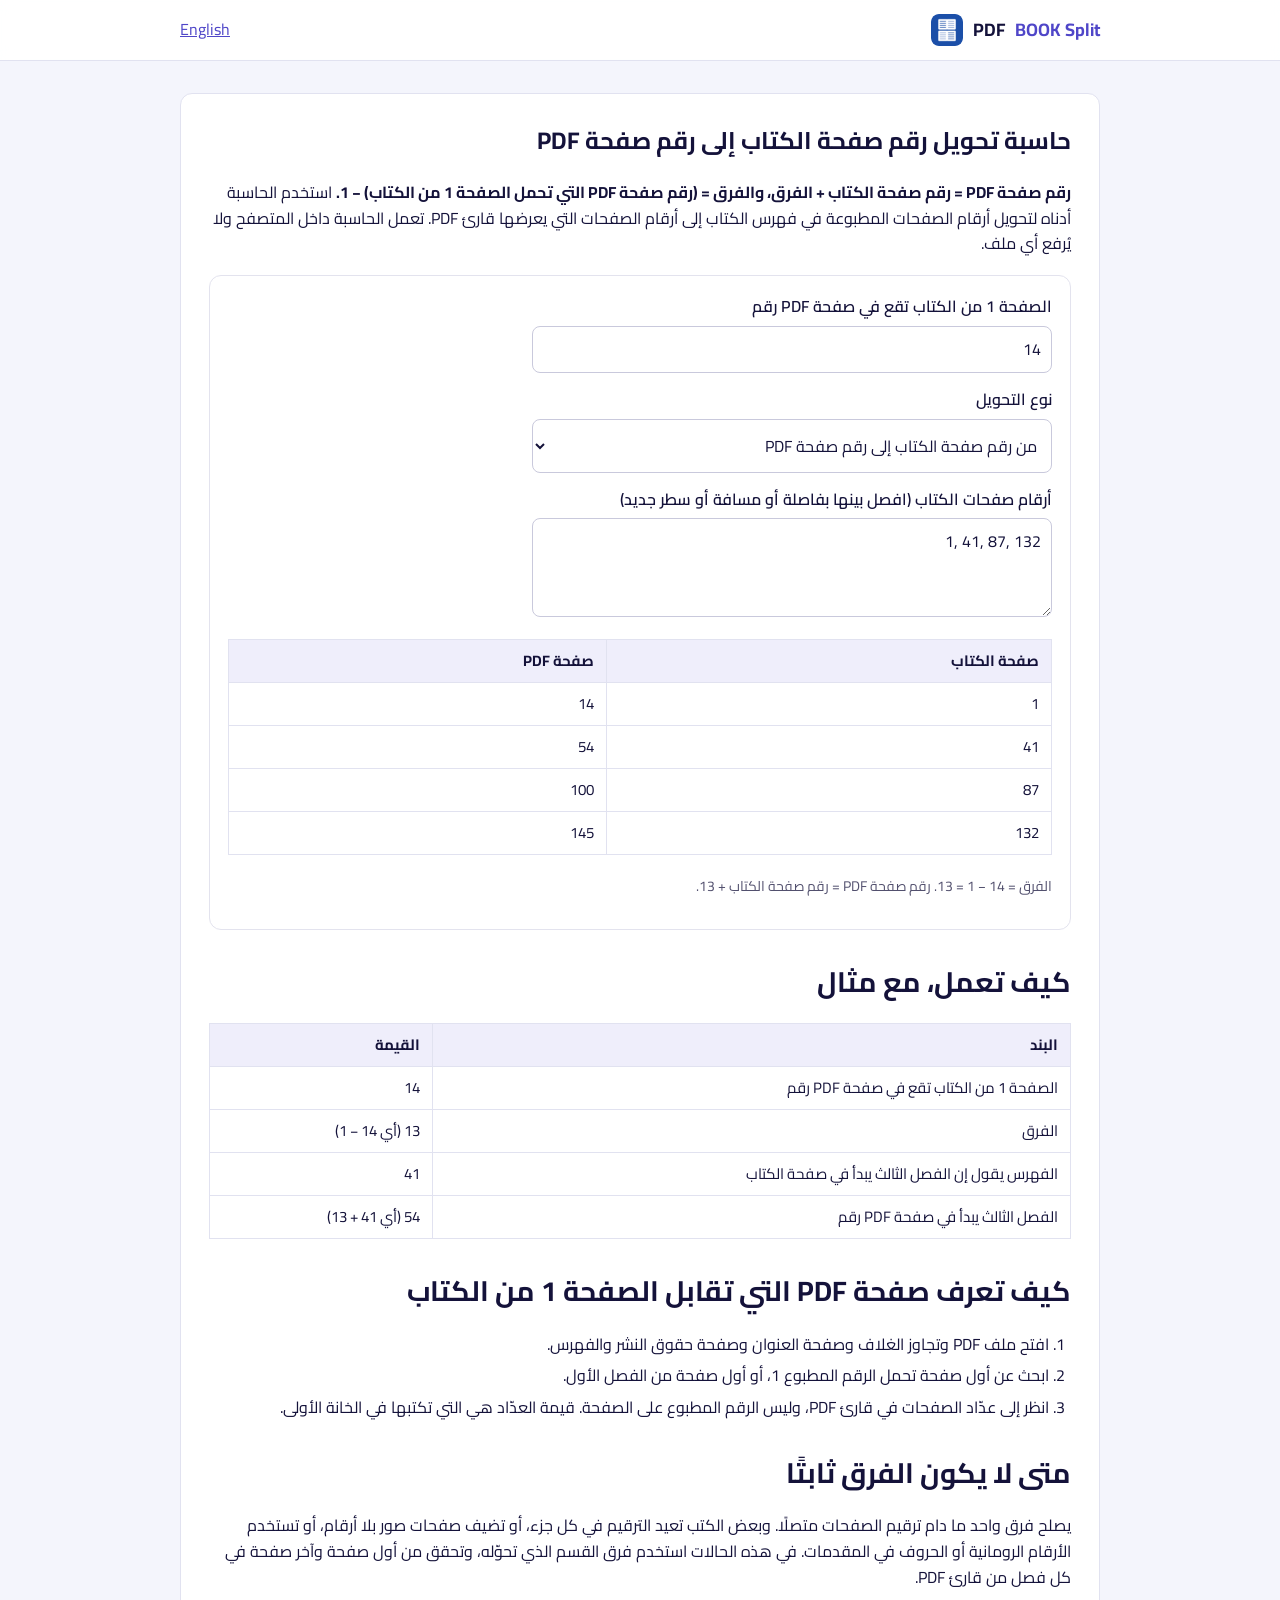
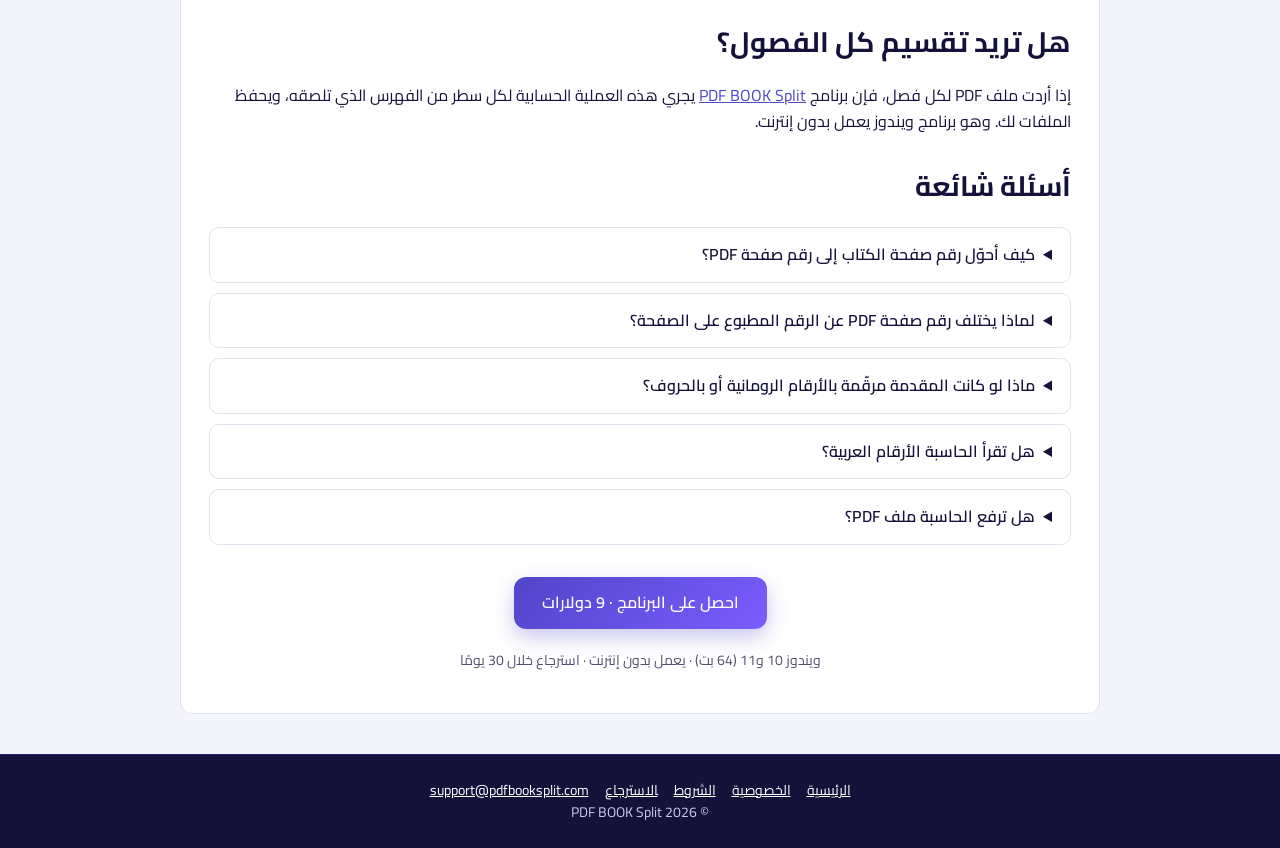
==== ar-page-number-offset-calculator.html @ 034902ac "Use extensionless URLs for Cloudflare Pages migration Co-Authored-By: Claude Opus 5.5 <noreply@anthr" ====
<!doctype html>
<html lang="ar" dir="rtl">
<head>
<meta charset="utf-8">
<meta name="viewport" content="width=device-width,initial-scale=1">
<title>حاسبة تحويل رقم صفحة الكتاب إلى رقم صفحة PDF – PDF BOOK Split</title>
<meta name="description" content="حاسبة مجانية تحوّل رقم صفحة الكتاب المطبوع إلى رقم صفحة PDF والعكس. اكتب رقم صفحة PDF التي تحمل الصفحة 1 من الكتاب. تعمل في المتصفح ولا يُرفع أي ملف.">
<link rel="canonical" href="https://pdfbooksplit.com/ar-page-number-offset-calculator">
<link rel="alternate" hreflang="ar" href="https://pdfbooksplit.com/ar-page-number-offset-calculator">
<link rel="alternate" hreflang="en" href="https://pdfbooksplit.com/page-number-offset-calculator">
<link rel="alternate" hreflang="x-default" href="https://pdfbooksplit.com/page-number-offset-calculator">
<link rel="preconnect" href="https://fonts.googleapis.com">
<link href="https://fonts.googleapis.com/css2?family=Cairo:wght@400;600;700&display=swap" rel="stylesheet">
<link rel="stylesheet" href="style.css?v=3">
<meta property="og:type" content="article">
<meta property="og:site_name" content="PDF BOOK Split">
<meta property="og:title" content="حاسبة تحويل رقم صفحة الكتاب إلى رقم صفحة PDF – PDF BOOK Split">
<meta property="og:description" content="حاسبة مجانية تحوّل رقم صفحة الكتاب المطبوع إلى رقم صفحة PDF والعكس. اكتب رقم صفحة PDF التي تحمل الصفحة 1 من الكتاب. تعمل في المتصفح ولا يُرفع أي ملف.">
<meta property="og:url" content="https://pdfbooksplit.com/ar-page-number-offset-calculator">
<meta property="og:image" content="https://pdfbooksplit.com/images/og-cover.jpg">
<meta name="twitter:card" content="summary_large_image">
<script type="application/ld+json">
{"@context": "https://schema.org", "@type": "Article", "headline": "حاسبة تحويل رقم صفحة الكتاب إلى رقم صفحة PDF", "description": "حاسبة مجانية تحوّل رقم صفحة الكتاب المطبوع إلى رقم صفحة PDF والعكس. اكتب رقم صفحة PDF التي تحمل الصفحة 1 من الكتاب. تعمل في المتصفح ولا يُرفع أي ملف.", "inLanguage": "ar", "dateModified": "2026-10-19", "datePublished": "2026-10-19", "mainEntityOfPage": "https://pdfbooksplit.com/ar-page-number-offset-calculator", "image": "https://pdfbooksplit.com/images/og-cover.jpg", "author": {"@type": "Organization", "name": "PDF BOOK Split", "url": "https://pdfbooksplit.com/"}, "publisher": {"@type": "Organization", "name": "PDF BOOK Split", "url": "https://pdfbooksplit.com/"}}
</script>
<script type="application/ld+json">
{"@context": "https://schema.org", "@type": "FAQPage", "mainEntity": [{"@type": "Question", "name": "كيف أحوّل رقم صفحة الكتاب إلى رقم صفحة PDF؟", "acceptedAnswer": {"@type": "Answer", "text": "أضف الفرق. الفرق هو رقم صفحة PDF التي تحمل الصفحة 1 من الكتاب مطروحًا منه 1. إذا كانت الصفحة 1 من الكتاب هي صفحة PDF رقم 14 فالفرق 13، وتكون صفحة الكتاب 41 هي صفحة PDF رقم 54."}}, {"@type": "Question", "name": "لماذا يختلف رقم صفحة PDF عن الرقم المطبوع على الصفحة؟", "acceptedAnswer": {"@type": "Answer", "text": "لأن PDF يعدّ كل الصفحات من الغلاف، بما فيها صفحة العنوان وصفحة حقوق النشر والفهرس، بينما يبدأ الرقم المطبوع عادة من أول صفحة في المتن."}}, {"@type": "Question", "name": "ماذا لو كانت المقدمة مرقّمة بالأرقام الرومانية أو بالحروف؟", "acceptedAnswer": {"@type": "Answer", "text": "هذه الصفحات قبل الصفحة 1 من الكتاب، ولا تغيّر الفرق لأنه يُحسب من الصفحة 1. لتحويل صفحة من المقدمة عُدّ إلى الوراء من الصفحة 1 في قارئ PDF."}}, {"@type": "Question", "name": "هل تقرأ الحاسبة الأرقام العربية؟", "acceptedAnswer": {"@type": "Answer", "text": "نعم. تقبل الأرقام العربية الهندية والفارسية، فيمكنك لصق أرقام الفهرس من كتاب عربي كما هي."}}, {"@type": "Question", "name": "هل ترفع الحاسبة ملف PDF؟", "acceptedAnswer": {"@type": "Answer", "text": "لا. تجري الحاسبة عملية حسابية على الأرقام التي تكتبها داخل المتصفح فقط، بلا ملف وبلا رفع."}}]}
</script>
<link rel="icon" href="/favicon.ico" sizes="any">
<link rel="icon" type="image/png" sizes="32x32" href="/favicon-32.png">
<link rel="apple-touch-icon" href="/images/apple-touch-icon.png">
</head>
<body class="rtl">
<header class="nav"><div class="wrap">
<a class="brand" href="ar"><img src="/images/icon.png" alt="" width="32" height="32">PDF <span>BOOK Split</span></a>
<a href="page-number-offset-calculator">English</a>
</div></header>
<main><div class="wrap"><article class="doc">
<h1>حاسبة تحويل رقم صفحة الكتاب إلى رقم صفحة PDF</h1>
<p><strong>رقم صفحة PDF = رقم صفحة الكتاب + الفرق، والفرق = (رقم صفحة PDF التي تحمل الصفحة 1 من الكتاب) − 1.</strong> استخدم الحاسبة أدناه لتحويل أرقام الصفحات المطبوعة في فهرس الكتاب إلى أرقام الصفحات التي يعرضها قارئ PDF. تعمل الحاسبة داخل المتصفح ولا يُرفع أي ملف.</p>

<div class="calc" id="calc">
<div class="calc-row">
<label for="p1">الصفحة 1 من الكتاب تقع في صفحة PDF رقم</label>
<input id="p1" type="text" inputmode="numeric" autocomplete="off" placeholder="14" value="14" dir="ltr" style="text-align:right">
</div>
<div class="calc-row">
<label for="dir">نوع التحويل</label>
<select id="dir"><option value="b2p">من رقم صفحة الكتاب إلى رقم صفحة PDF</option><option value="p2b">من رقم صفحة PDF إلى رقم صفحة الكتاب</option></select>
</div>
<div class="calc-row">
<label for="nums" id="numsLabel">أرقام صفحات الكتاب (افصل بينها بفاصلة أو مسافة أو سطر جديد)</label>
<textarea id="nums" rows="3" placeholder="1, 41, 87, 132" dir="ltr" style="text-align:right">1, 41, 87, 132</textarea>
</div>
<p id="calcMsg" class="note" role="status" aria-live="polite"></p>
<table id="calcOut"><thead><tr><th id="h1">صفحة الكتاب</th><th id="h2">صفحة PDF</th></tr></thead><tbody></tbody></table>
<p id="calcSum" class="note"></p>
</div>
<script>
(function(){
var D="0123456789",AR="\u0660\u0661\u0662\u0663\u0664\u0665\u0666\u0667\u0668\u0669",FA="\u06F0\u06F1\u06F2\u06F3\u06F4\u06F5\u06F6\u06F7\u06F8\u06F9";
function norm(s){return String(s).replace(/[\u0660-\u0669\u06F0-\u06F9]/g,function(c){var k=AR.indexOf(c);return k>=0?D[k]:D[FA.indexOf(c)];});}
var p1=document.getElementById("p1"),dir=document.getElementById("dir"),nums=document.getElementById("nums"),msg=document.getElementById("calcMsg"),sum=document.getElementById("calcSum"),tb=document.querySelector("#calcOut tbody");
function run(){
 var b2p=dir.value==="b2p";
 document.getElementById("h1").textContent=b2p?"صفحة الكتاب":"صفحة PDF";
 document.getElementById("h2").textContent=b2p?"صفحة PDF":"صفحة الكتاب";
 document.getElementById("numsLabel").textContent="أرقام صفحات "+(b2p?"الكتاب":"PDF")+" (افصل بينها بفاصلة أو مسافة أو سطر جديد)";
 tb.innerHTML="";msg.textContent="";sum.textContent="";
 var v=norm(p1.value).trim();
 if(!/^\d+$/.test(v)||parseInt(v,10)<1){msg.textContent="اكتب رقم صفحة PDF التي تظهر فيها الصفحة 1 من الكتاب، مثل 14.";return;}
 var n1=parseInt(v,10),off=n1-1;
 var list=norm(nums.value).split(/[^0-9]+/).filter(Boolean).map(Number);
 if(!list.length){msg.textContent="اكتب رقم صفحة واحدًا على الأقل.";return;}
 list.slice(0,500).forEach(function(x){
  var tr=document.createElement("tr"),a=document.createElement("td"),c=document.createElement("td");
  a.textContent=x;
  if(b2p){c.textContent=x+off;}
  else{var r=x-off;c.textContent=r>=1?String(r):"قبل الصفحة 1 من الكتاب (المقدمات)";}
  tr.appendChild(a);tr.appendChild(c);tb.appendChild(tr);
 });
 sum.textContent="الفرق = "+n1+" − 1 = "+off+". "+(b2p?"رقم صفحة PDF = رقم صفحة الكتاب + "+off+".":"رقم صفحة الكتاب = رقم صفحة PDF − "+off+".");
}
[p1,dir,nums].forEach(function(e){e.addEventListener("input",run);e.addEventListener("change",run);});
run();
})();
</script>

<h2>كيف تعمل، مع مثال</h2>
<table>
<tr><th>البند</th><th>القيمة</th></tr>
<tr><td>الصفحة 1 من الكتاب تقع في صفحة PDF رقم</td><td>14</td></tr>
<tr><td>الفرق</td><td>13 (أي 14 − 1)</td></tr>
<tr><td>الفهرس يقول إن الفصل الثالث يبدأ في صفحة الكتاب</td><td>41</td></tr>
<tr><td>الفصل الثالث يبدأ في صفحة PDF رقم</td><td>54 (أي 41 + 13)</td></tr>
</table>

<h2>كيف تعرف صفحة PDF التي تقابل الصفحة 1 من الكتاب</h2>
<ol>
<li>افتح ملف PDF وتجاوز الغلاف وصفحة العنوان وصفحة حقوق النشر والفهرس.</li>
<li>ابحث عن أول صفحة تحمل الرقم المطبوع 1، أو أول صفحة من الفصل الأول.</li>
<li>انظر إلى عدّاد الصفحات في قارئ PDF، وليس الرقم المطبوع على الصفحة. قيمة العدّاد هي التي تكتبها في الخانة الأولى.</li>
</ol>

<h2>متى لا يكون الفرق ثابتًا</h2>
<p>يصلح فرق واحد ما دام ترقيم الصفحات متصلًا. وبعض الكتب تعيد الترقيم في كل جزء، أو تضيف صفحات صور بلا أرقام، أو تستخدم الأرقام الرومانية أو الحروف في المقدمات. في هذه الحالات استخدم فرق القسم الذي تحوّله، وتحقق من أول صفحة وآخر صفحة في كل فصل من قارئ PDF.</p>

<h2>هل تريد تقسيم كل الفصول؟</h2>
<p>إذا أردت ملف PDF لكل فصل، فإن برنامج <a href="ar-split-pdf-book-chapters">PDF BOOK Split</a> يجري هذه العملية الحسابية لكل سطر من الفهرس الذي تلصقه، ويحفظ الملفات لك. وهو برنامج ويندوز يعمل بدون إنترنت.</p>
<h2>أسئلة شائعة</h2>
<details><summary>كيف أحوّل رقم صفحة الكتاب إلى رقم صفحة PDF؟</summary><p>أضف الفرق. الفرق هو رقم صفحة PDF التي تحمل الصفحة 1 من الكتاب مطروحًا منه 1. إذا كانت الصفحة 1 من الكتاب هي صفحة PDF رقم 14 فالفرق 13، وتكون صفحة الكتاب 41 هي صفحة PDF رقم 54.</p></details>
<details><summary>لماذا يختلف رقم صفحة PDF عن الرقم المطبوع على الصفحة؟</summary><p>لأن PDF يعدّ كل الصفحات من الغلاف، بما فيها صفحة العنوان وصفحة حقوق النشر والفهرس، بينما يبدأ الرقم المطبوع عادة من أول صفحة في المتن.</p></details>
<details><summary>ماذا لو كانت المقدمة مرقّمة بالأرقام الرومانية أو بالحروف؟</summary><p>هذه الصفحات قبل الصفحة 1 من الكتاب، ولا تغيّر الفرق لأنه يُحسب من الصفحة 1. لتحويل صفحة من المقدمة عُدّ إلى الوراء من الصفحة 1 في قارئ PDF.</p></details>
<details><summary>هل تقرأ الحاسبة الأرقام العربية؟</summary><p>نعم. تقبل الأرقام العربية الهندية والفارسية، فيمكنك لصق أرقام الفهرس من كتاب عربي كما هي.</p></details>
<details><summary>هل ترفع الحاسبة ملف PDF؟</summary><p>لا. تجري الحاسبة عملية حسابية على الأرقام التي تكتبها داخل المتصفح فقط، بلا ملف وبلا رفع.</p></details>

<p style="text-align:center;margin-top:28px"><a class="btn" href="https://payhip.com/b/KgGHx">احصل على البرنامج · 9 دولارات</a></p>
<p class="note" style="text-align:center">ويندوز 10 و11 (64 بت) · يعمل بدون إنترنت · استرجاع خلال 30 يومًا</p>
</article></div></main>
<footer><div class="wrap">
<a href="ar">الرئيسية</a><a href="privacy">الخصوصية</a><a href="terms">الشروط</a><a href="refund">الاسترجاع</a><a href="mailto:support@pdfbooksplit.com">support@pdfbooksplit.com</a>
<div>© 2026 PDF BOOK Split</div>
</div></footer>
</body>
</html>
---- style.css ----
:root{--bg:#F4F5FC;--card:#fff;--ink:#14123a;--mute:#52506e;--accent:#4F46C8;--accent2:#7C5CFF;--gold:#F5B642;--line:#e1e2f0}
*{box-sizing:border-box}
body{margin:0;font-family:"Segoe UI",system-ui,-apple-system,Arial,sans-serif;background:var(--bg);color:var(--ink);line-height:1.6}
body.rtl{font-family:"Cairo","Segoe UI",Tahoma,Arial,sans-serif}
a{color:var(--accent)}
.wrap{max-width:960px;margin:0 auto;padding:0 20px}
header.nav{background:rgba(255,255,255,.92);backdrop-filter:blur(8px);border-bottom:1px solid var(--line);position:sticky;top:0;z-index:10}
header.nav .wrap{display:flex;align-items:center;justify-content:space-between;height:60px}
.brand{direction:ltr;display:inline-flex;align-items:center;gap:10px;font-weight:700;font-size:18px;color:var(--ink);text-decoration:none}
.brand img{width:32px;height:32px;border-radius:8px;display:block}
.brand span{color:var(--accent)}
.hero{padding:72px 20px 48px;text-align:center;background:linear-gradient(180deg,#E9E7FF 0%,#F4F5FC 100%);max-width:none}.hero>*{max-width:960px;margin-left:auto;margin-right:auto}
.hero h1{font-size:42px;line-height:1.2;margin:0 auto 16px;background:linear-gradient(90deg,#2A2380,#7C5CFF);-webkit-background-clip:text;background-clip:text;color:transparent}
.hero p{font-size:24px;color:var(--mute);max-width:660px;margin:0 auto 28px}
.btn{display:inline-block;background:linear-gradient(135deg,var(--accent),var(--accent2));color:#fff;text-decoration:none;padding:13px 28px;border-radius:12px;font-weight:600;margin:4px;box-shadow:0 8px 20px rgba(79,70,200,.30);transition:transform .15s,box-shadow .15s}.btn:hover{transform:translateY(-2px);box-shadow:0 12px 26px rgba(79,70,200,.38)}
.btn.alt{background:#fff;color:var(--accent);border:1px solid var(--accent);box-shadow:none}
.note{font-size:14px;color:var(--mute);margin-top:12px}
section{padding:36px 0}
h2{font-size:28px;margin:0 0 18px}
.grid{display:grid;grid-template-columns:repeat(auto-fit,minmax(260px,1fr));gap:16px}
.card{background:var(--card);border:1px solid var(--line);border-top:3px solid var(--accent2);border-radius:12px;padding:20px;box-shadow:0 4px 14px rgba(31,29,80,.05);transition:transform .15s,box-shadow .15s}.card:hover{transform:translateY(-3px);box-shadow:0 12px 26px rgba(31,29,80,.12)}
.card h3{margin:0 0 6px;font-size:18px}
.card p{margin:0;color:var(--mute)}
.price{text-align:center;border-top-color:var(--gold)}
.price .amt{font-size:52px;font-weight:700;color:var(--accent)}
details{background:#fff;border:1px solid var(--line);border-radius:10px;padding:14px 18px;margin-bottom:10px}
summary{cursor:pointer;font-weight:600}
footer{border-top:1px solid #2A2380;background:#14123a;padding:24px 0;margin-top:40px;font-size:14px;color:#c9c7ee;text-align:center}
footer a{margin:0 8px;color:#fff}
.doc{background:#fff;border:1px solid var(--line);border-radius:12px;padding:28px;margin:32px 0}
.doc h1{margin-top:0}
.shot{display:block;width:100%;max-width:880px;height:auto;margin:32px auto 0;border:1px solid var(--line);border-radius:14px;box-shadow:0 18px 40px rgba(31,29,80,.14)}
.shots{grid-template-columns:repeat(auto-fit,minmax(280px,1fr));align-items:start}
.shots figure{margin:0}
.shots img{width:100%;height:auto;display:block;border:1px solid var(--line);border-radius:12px;box-shadow:0 10px 24px rgba(31,29,80,.10)}
.shots figcaption{margin-top:8px;font-weight:600;font-size:15px}
.doc table{width:100%;border-collapse:collapse;margin:14px 0 20px;font-size:15px}
.doc th,.doc td{border:1px solid var(--line);padding:9px 12px;text-align:start;vertical-align:top}
.doc th{background:#EFEEFB}
.doc ol,.doc ul{padding-inline-start:22px}
.doc li{margin:6px 0}
.doc h2{margin-top:30px}
.doc .shot{margin:18px auto}
@media(max-width:600px){.hero h1{font-size:30px}}

.calc{background:#fff;border:1px solid #e3e3ee;border-radius:12px;padding:18px;margin:18px 0}
.calc-row{margin-bottom:14px}
.calc label{display:block;font-weight:600;margin-bottom:6px}
.calc input,.calc select,.calc textarea{width:100%;max-width:520px;padding:10px;border:1px solid #c9c9dc;border-radius:8px;font:inherit;background:#fff;color:inherit;box-sizing:border-box}
.calc input:focus,.calc select:focus,.calc textarea:focus{outline:2px solid #4b3fc7;outline-offset:1px}

.video{position:relative;width:100%;max-width:720px;aspect-ratio:16/9;margin:18px 0;border-radius:12px;overflow:hidden;background:#000}
.video iframe{position:absolute;inset:0;width:100%;height:100%;border:0}
.eyebrow{display:inline-block;background:#fff;color:var(--accent);border:1px solid var(--accent2);border-radius:999px;padding:6px 18px;font-weight:700;font-size:15px;margin-bottom:18px;box-shadow:0 4px 12px rgba(79,70,200,.15)}

.card p.more{margin-top:12px;font-size:15px;line-height:1.7}.card p.more a{font-weight:600;text-decoration:none}.card p.more a:hover{text-decoration:underline}
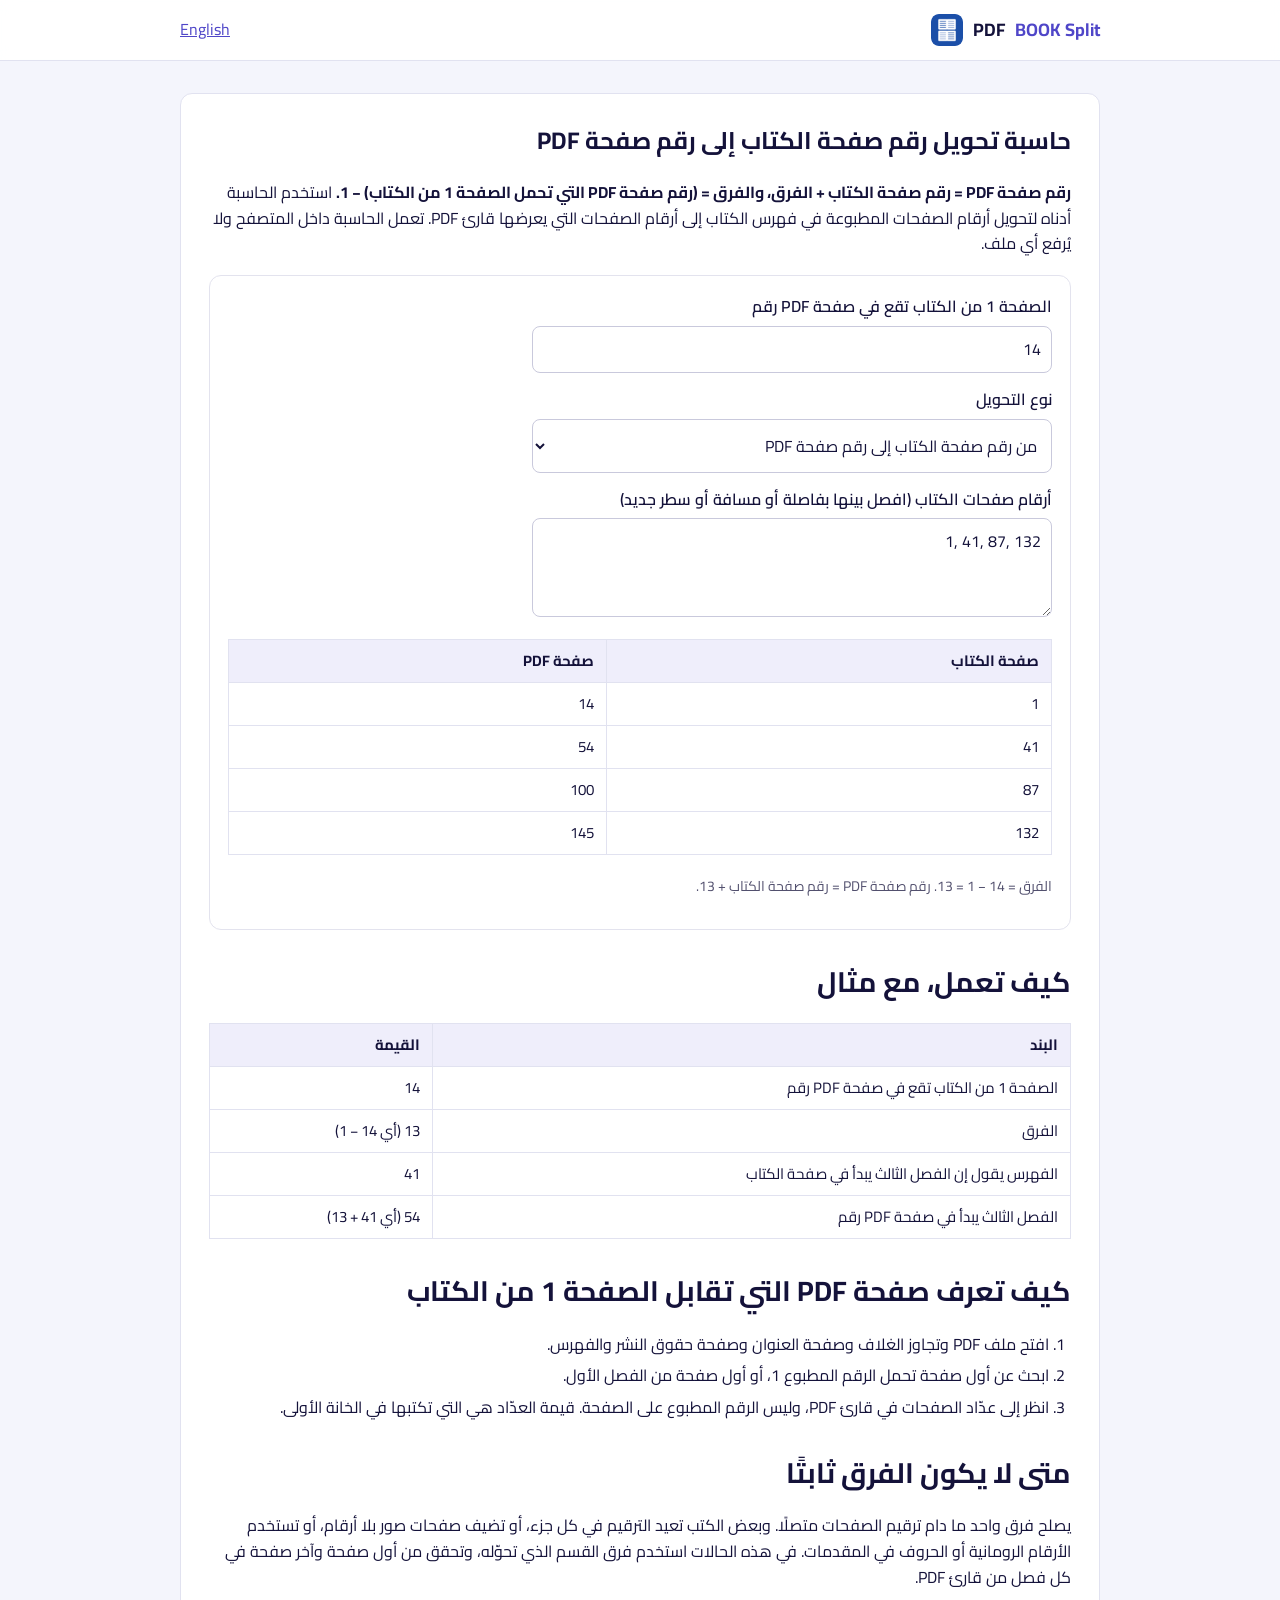
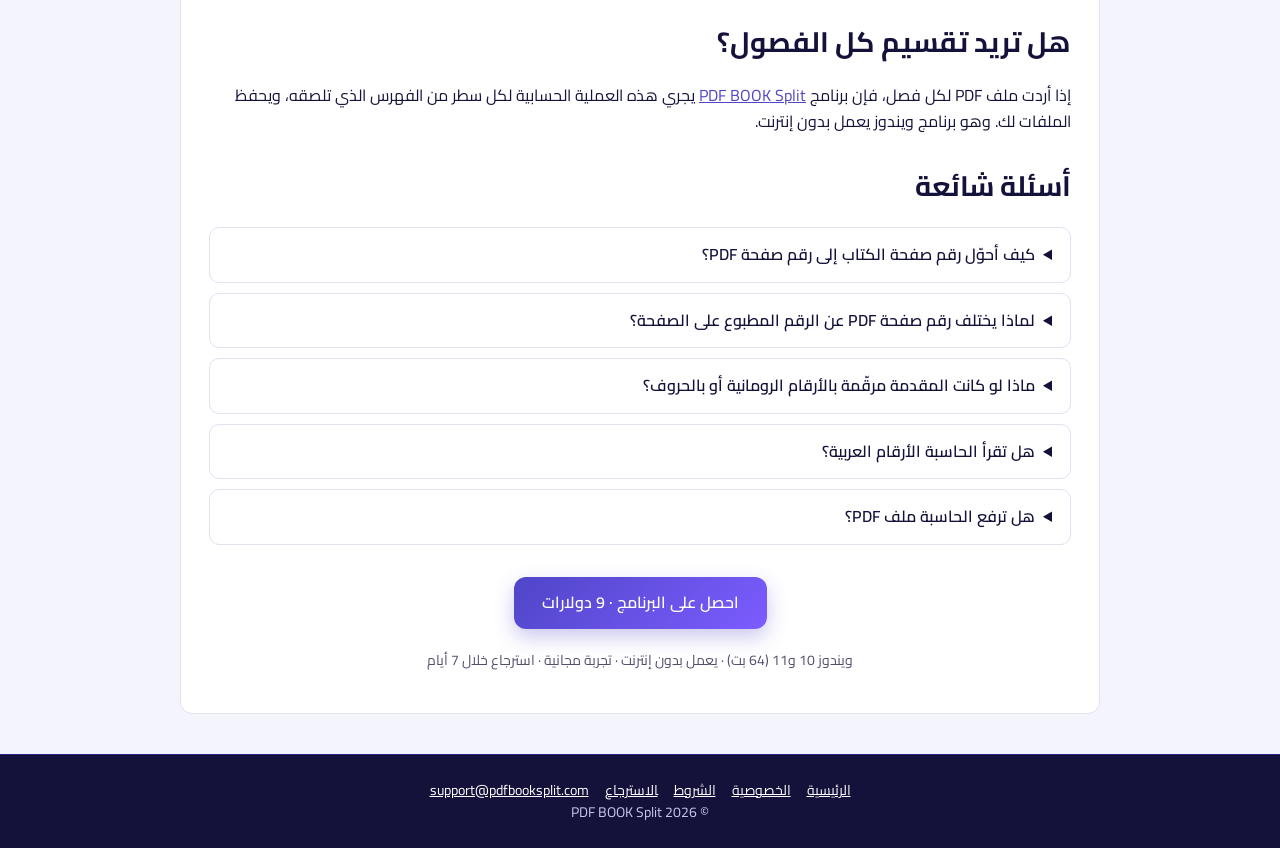
==== commit 3c808546: "Refund policy: 7 days, technical problems or non-Windows purchases Co-Authored-By: Claude Opus 5.5 <" ====
--- a/ar-page-number-offset-calculator.html
+++ b/ar-page-number-offset-calculator.html
@@ -114,7 +114,7 @@
 <details><summary>هل ترفع الحاسبة ملف PDF؟</summary><p>لا. تجري الحاسبة عملية حسابية على الأرقام التي تكتبها داخل المتصفح فقط، بلا ملف وبلا رفع.</p></details>
 
 <p style="text-align:center;margin-top:28px"><a class="btn" href="https://payhip.com/b/KgGHx">احصل على البرنامج · 9 دولارات</a></p>
-<p class="note" style="text-align:center">ويندوز 10 و11 (64 بت) · يعمل بدون إنترنت · استرجاع خلال 30 يومًا</p>
+<p class="note" style="text-align:center">ويندوز 10 و11 (64 بت) · يعمل بدون إنترنت · تجربة مجانية · استرجاع خلال 7 أيام</p>
 </article></div></main>
 <footer><div class="wrap">
 <a href="ar">الرئيسية</a><a href="privacy">الخصوصية</a><a href="terms">الشروط</a><a href="refund">الاسترجاع</a><a href="mailto:support@pdfbooksplit.com">support@pdfbooksplit.com</a>
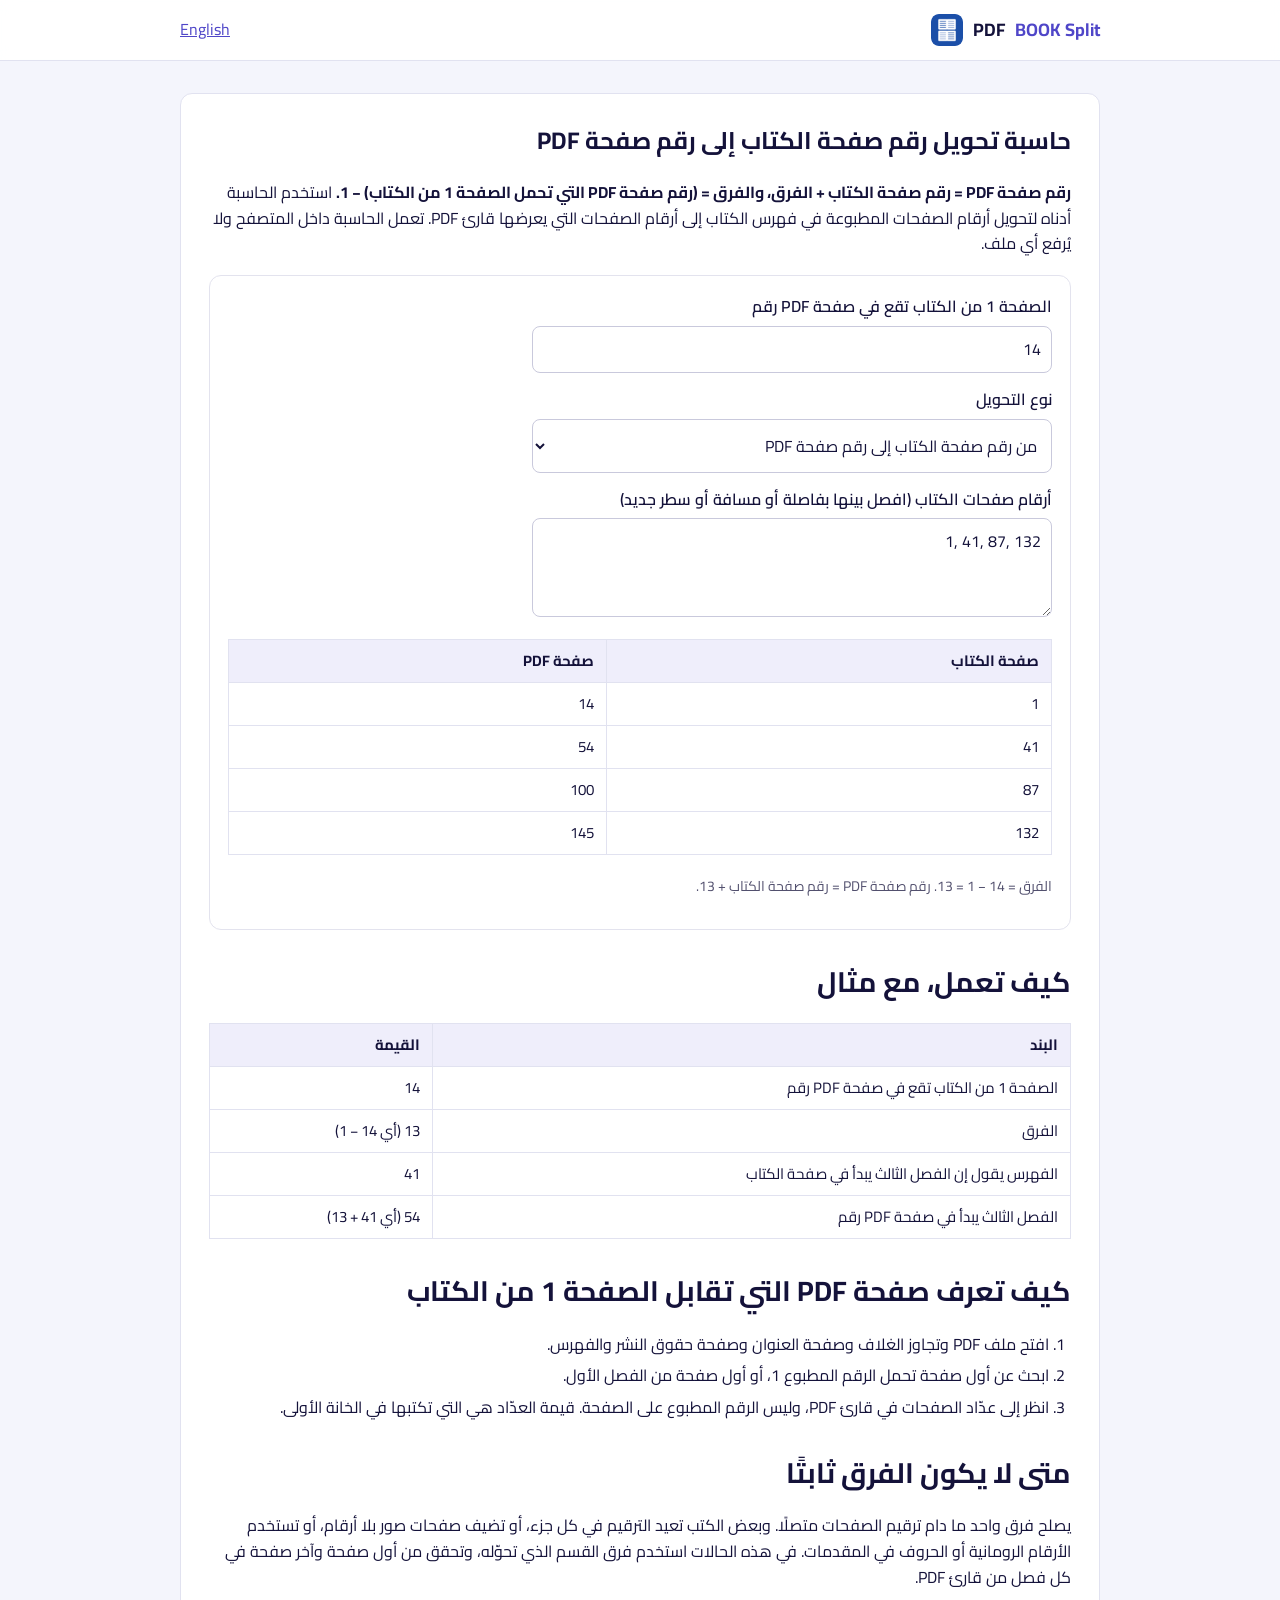
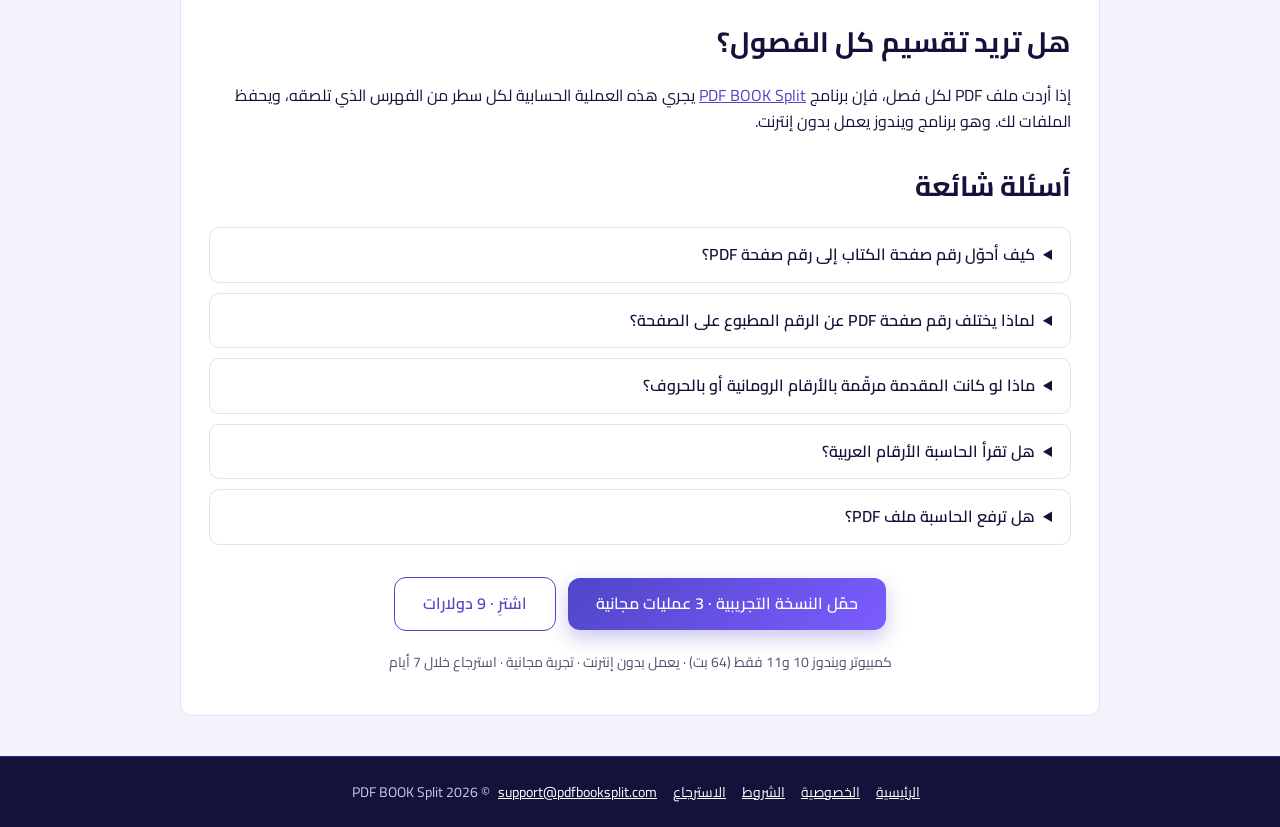
==== commit 142a673c: "Free trial buttons and Windows-only confirmation before checkout; footer overflow fix Co-Authored-By" ====
--- a/ar-page-number-offset-calculator.html
+++ b/ar-page-number-offset-calculator.html
@@ -113,12 +113,13 @@
 <details><summary>هل تقرأ الحاسبة الأرقام العربية؟</summary><p>نعم. تقبل الأرقام العربية الهندية والفارسية، فيمكنك لصق أرقام الفهرس من كتاب عربي كما هي.</p></details>
 <details><summary>هل ترفع الحاسبة ملف PDF؟</summary><p>لا. تجري الحاسبة عملية حسابية على الأرقام التي تكتبها داخل المتصفح فقط، بلا ملف وبلا رفع.</p></details>
 
-<p style="text-align:center;margin-top:28px"><a class="btn" href="https://payhip.com/b/KgGHx">احصل على البرنامج · 9 دولارات</a></p>
-<p class="note" style="text-align:center">ويندوز 10 و11 (64 بت) · يعمل بدون إنترنت · تجربة مجانية · استرجاع خلال 7 أيام</p>
+<p style="text-align:center;margin-top:28px"><a class="btn" data-gate="trial" href="https://payhip.com/b/TRIAL_PLACEHOLDER">حمّل النسخة التجريبية · 3 عمليات مجانية</a> <a class="btn alt" data-gate="buy" href="https://payhip.com/b/KgGHx">اشترِ · 9 دولارات</a></p>
+<p class="note" style="text-align:center">كمبيوتر ويندوز 10 و11 فقط (64 بت) · يعمل بدون إنترنت · تجربة مجانية · استرجاع خلال 7 أيام</p>
 </article></div></main>
 <footer><div class="wrap">
 <a href="ar">الرئيسية</a><a href="privacy">الخصوصية</a><a href="terms">الشروط</a><a href="refund">الاسترجاع</a><a href="mailto:support@pdfbooksplit.com">support@pdfbooksplit.com</a>
 <div>© 2026 PDF BOOK Split</div>
 </div></footer>
+<script src="/gate.js" defer></script>
 </body>
 </html>
--- a/style.css
+++ b/style.css
@@ -26,7 +26,8 @@
 details{background:#fff;border:1px solid var(--line);border-radius:10px;padding:14px 18px;margin-bottom:10px}
 summary{cursor:pointer;font-weight:600}
 footer{border-top:1px solid #2A2380;background:#14123a;padding:24px 0;margin-top:40px;font-size:14px;color:#c9c7ee;text-align:center}
-footer a{margin:0 8px;color:#fff}
+footer a{margin:0 8px;color:#fff;display:inline-block}
+footer .wrap{display:flex;flex-wrap:wrap;justify-content:center;gap:6px 0}
 .doc{background:#fff;border:1px solid var(--line);border-radius:12px;padding:28px;margin:32px 0}
 .doc h1{margin-top:0}
 .shot{display:block;width:100%;max-width:880px;height:auto;margin:32px auto 0;border:1px solid var(--line);border-radius:14px;box-shadow:0 18px 40px rgba(31,29,80,.14)}
@@ -54,3 +55,20 @@
 .eyebrow{display:inline-block;background:#fff;color:var(--accent);border:1px solid var(--accent2);border-radius:999px;padding:6px 18px;font-weight:700;font-size:15px;margin-bottom:18px;box-shadow:0 4px 12px rgba(79,70,200,.15)}
 
 .card p.more{margin-top:12px;font-size:15px;line-height:1.7}.card p.more a{font-weight:600;text-decoration:none}.card p.more a:hover{text-decoration:underline}
+
+.free{display:table;max-width:100%;background:#E8FBEF;border:2px solid #16A34A;color:#14532D;border-radius:999px;padding:8px 18px;font-size:18px;margin:0 auto 18px}
+.free strong{color:#15803D}
+.free-tag{display:inline-block;background:#16A34A;color:#fff;font-weight:800;border-radius:999px;padding:1px 10px;margin-inline-end:6px;font-size:14px;letter-spacing:.04em}
+.gate{position:fixed;inset:0;background:rgba(20,18,58,.55);display:flex;align-items:center;justify-content:center;padding:16px;z-index:100}
+.gate[hidden]{display:none}
+.gate-box{background:#fff;border-radius:16px;max-width:480px;width:100%;padding:24px;box-shadow:0 20px 50px rgba(0,0,0,.25)}
+.gate-box h2{font-size:22px;margin:0 0 10px}
+.gate-box p{margin:0 0 10px}
+.gate-body{font-weight:600}
+.gate-no{color:var(--mute)}
+.gate-warn{background:#FEF2F2;border:1px solid #FCA5A5;color:#991B1B;border-radius:10px;padding:10px 12px}
+.gate-check{display:flex;gap:10px;align-items:flex-start;background:var(--bg);border-radius:10px;padding:12px;margin:12px 0 16px;cursor:pointer;font-weight:600}
+.gate-check input{width:20px;height:20px;margin-top:3px;flex:none}
+.gate-actions{display:flex;flex-wrap:wrap;gap:8px}
+.gate-actions .btn{margin:0;cursor:pointer;font:inherit;font-weight:600}
+.gate-go[aria-disabled="true"]{opacity:.45;box-shadow:none;cursor:not-allowed}
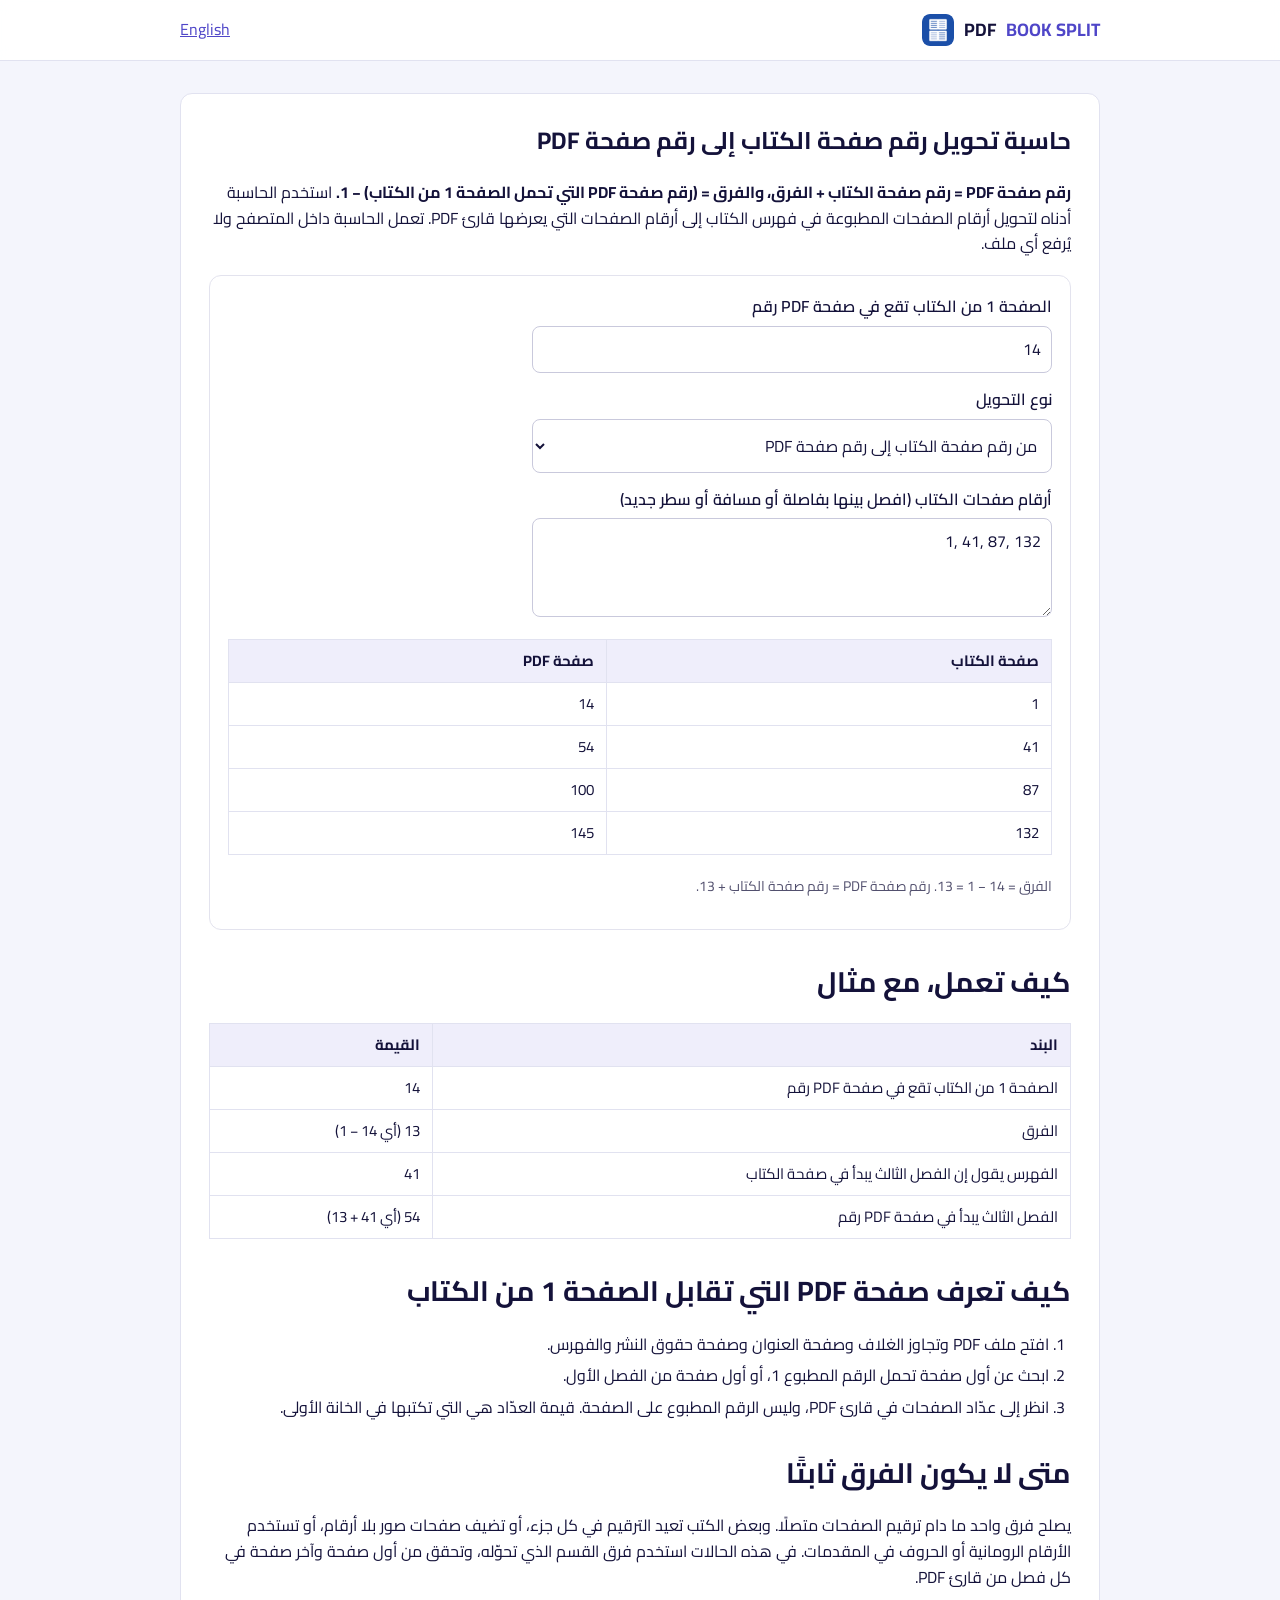
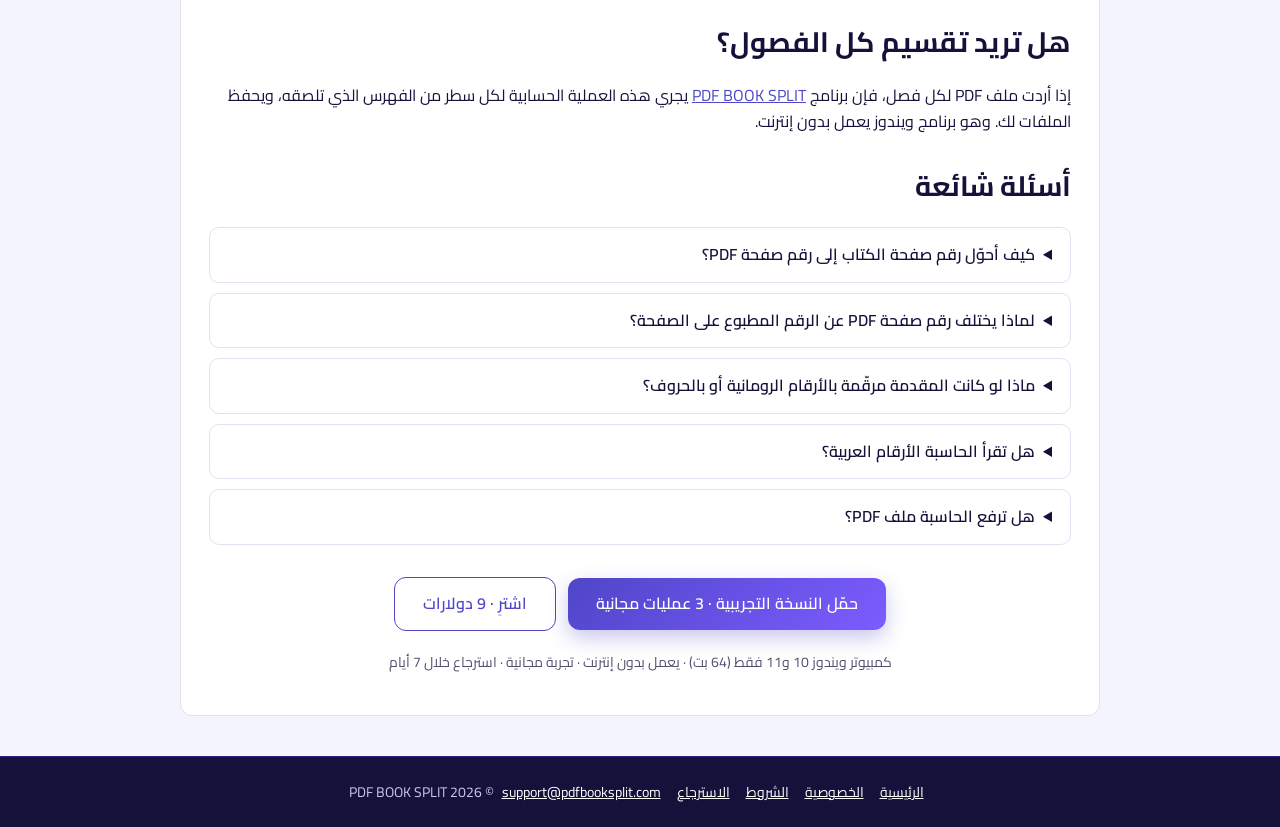
==== commit 0ae14fa4: "Unify name PDF BOOK SPLIT; new FAQs; Arabic refund page; CSS cache bump Co-Authored-By: Claude Opus " ====
--- a/ar-page-number-offset-calculator.html
+++ b/ar-page-number-offset-calculator.html
@@ -3,7 +3,7 @@
 <head>
 <meta charset="utf-8">
 <meta name="viewport" content="width=device-width,initial-scale=1">
-<title>حاسبة تحويل رقم صفحة الكتاب إلى رقم صفحة PDF – PDF BOOK Split</title>
+<title>حاسبة تحويل رقم صفحة الكتاب إلى رقم صفحة PDF – PDF BOOK SPLIT</title>
 <meta name="description" content="حاسبة مجانية تحوّل رقم صفحة الكتاب المطبوع إلى رقم صفحة PDF والعكس. اكتب رقم صفحة PDF التي تحمل الصفحة 1 من الكتاب. تعمل في المتصفح ولا يُرفع أي ملف.">
 <link rel="canonical" href="https://pdfbooksplit.com/ar-page-number-offset-calculator">
 <link rel="alternate" hreflang="ar" href="https://pdfbooksplit.com/ar-page-number-offset-calculator">
@@ -11,16 +11,16 @@
 <link rel="alternate" hreflang="x-default" href="https://pdfbooksplit.com/page-number-offset-calculator">
 <link rel="preconnect" href="https://fonts.googleapis.com">
 <link href="https://fonts.googleapis.com/css2?family=Cairo:wght@400;600;700&display=swap" rel="stylesheet">
-<link rel="stylesheet" href="style.css?v=3">
+<link rel="stylesheet" href="style.css?v=4">
 <meta property="og:type" content="article">
-<meta property="og:site_name" content="PDF BOOK Split">
-<meta property="og:title" content="حاسبة تحويل رقم صفحة الكتاب إلى رقم صفحة PDF – PDF BOOK Split">
+<meta property="og:site_name" content="PDF BOOK SPLIT">
+<meta property="og:title" content="حاسبة تحويل رقم صفحة الكتاب إلى رقم صفحة PDF – PDF BOOK SPLIT">
 <meta property="og:description" content="حاسبة مجانية تحوّل رقم صفحة الكتاب المطبوع إلى رقم صفحة PDF والعكس. اكتب رقم صفحة PDF التي تحمل الصفحة 1 من الكتاب. تعمل في المتصفح ولا يُرفع أي ملف.">
 <meta property="og:url" content="https://pdfbooksplit.com/ar-page-number-offset-calculator">
 <meta property="og:image" content="https://pdfbooksplit.com/images/og-cover.jpg">
 <meta name="twitter:card" content="summary_large_image">
 <script type="application/ld+json">
-{"@context": "https://schema.org", "@type": "Article", "headline": "حاسبة تحويل رقم صفحة الكتاب إلى رقم صفحة PDF", "description": "حاسبة مجانية تحوّل رقم صفحة الكتاب المطبوع إلى رقم صفحة PDF والعكس. اكتب رقم صفحة PDF التي تحمل الصفحة 1 من الكتاب. تعمل في المتصفح ولا يُرفع أي ملف.", "inLanguage": "ar", "dateModified": "2026-10-19", "datePublished": "2026-10-19", "mainEntityOfPage": "https://pdfbooksplit.com/ar-page-number-offset-calculator", "image": "https://pdfbooksplit.com/images/og-cover.jpg", "author": {"@type": "Organization", "name": "PDF BOOK Split", "url": "https://pdfbooksplit.com/"}, "publisher": {"@type": "Organization", "name": "PDF BOOK Split", "url": "https://pdfbooksplit.com/"}}
+{"@context": "https://schema.org", "@type": "Article", "headline": "حاسبة تحويل رقم صفحة الكتاب إلى رقم صفحة PDF", "description": "حاسبة مجانية تحوّل رقم صفحة الكتاب المطبوع إلى رقم صفحة PDF والعكس. اكتب رقم صفحة PDF التي تحمل الصفحة 1 من الكتاب. تعمل في المتصفح ولا يُرفع أي ملف.", "inLanguage": "ar", "dateModified": "2026-10-19", "datePublished": "2026-10-19", "mainEntityOfPage": "https://pdfbooksplit.com/ar-page-number-offset-calculator", "image": "https://pdfbooksplit.com/images/og-cover.jpg", "author": {"@type": "Organization", "name": "PDF BOOK SPLIT", "url": "https://pdfbooksplit.com/"}, "publisher": {"@type": "Organization", "name": "PDF BOOK SPLIT", "url": "https://pdfbooksplit.com/"}}
 </script>
 <script type="application/ld+json">
 {"@context": "https://schema.org", "@type": "FAQPage", "mainEntity": [{"@type": "Question", "name": "كيف أحوّل رقم صفحة الكتاب إلى رقم صفحة PDF؟", "acceptedAnswer": {"@type": "Answer", "text": "أضف الفرق. الفرق هو رقم صفحة PDF التي تحمل الصفحة 1 من الكتاب مطروحًا منه 1. إذا كانت الصفحة 1 من الكتاب هي صفحة PDF رقم 14 فالفرق 13، وتكون صفحة الكتاب 41 هي صفحة PDF رقم 54."}}, {"@type": "Question", "name": "لماذا يختلف رقم صفحة PDF عن الرقم المطبوع على الصفحة؟", "acceptedAnswer": {"@type": "Answer", "text": "لأن PDF يعدّ كل الصفحات من الغلاف، بما فيها صفحة العنوان وصفحة حقوق النشر والفهرس، بينما يبدأ الرقم المطبوع عادة من أول صفحة في المتن."}}, {"@type": "Question", "name": "ماذا لو كانت المقدمة مرقّمة بالأرقام الرومانية أو بالحروف؟", "acceptedAnswer": {"@type": "Answer", "text": "هذه الصفحات قبل الصفحة 1 من الكتاب، ولا تغيّر الفرق لأنه يُحسب من الصفحة 1. لتحويل صفحة من المقدمة عُدّ إلى الوراء من الصفحة 1 في قارئ PDF."}}, {"@type": "Question", "name": "هل تقرأ الحاسبة الأرقام العربية؟", "acceptedAnswer": {"@type": "Answer", "text": "نعم. تقبل الأرقام العربية الهندية والفارسية، فيمكنك لصق أرقام الفهرس من كتاب عربي كما هي."}}, {"@type": "Question", "name": "هل ترفع الحاسبة ملف PDF؟", "acceptedAnswer": {"@type": "Answer", "text": "لا. تجري الحاسبة عملية حسابية على الأرقام التي تكتبها داخل المتصفح فقط، بلا ملف وبلا رفع."}}]}
@@ -31,7 +31,7 @@
 </head>
 <body class="rtl">
 <header class="nav"><div class="wrap">
-<a class="brand" href="ar"><img src="/images/icon.png" alt="" width="32" height="32">PDF <span>BOOK Split</span></a>
+<a class="brand" href="ar"><img src="/images/icon.png" alt="" width="32" height="32">PDF <span>BOOK SPLIT</span></a>
 <a href="page-number-offset-calculator">English</a>
 </div></header>
 <main><div class="wrap"><article class="doc">
@@ -105,7 +105,7 @@
 <p>يصلح فرق واحد ما دام ترقيم الصفحات متصلًا. وبعض الكتب تعيد الترقيم في كل جزء، أو تضيف صفحات صور بلا أرقام، أو تستخدم الأرقام الرومانية أو الحروف في المقدمات. في هذه الحالات استخدم فرق القسم الذي تحوّله، وتحقق من أول صفحة وآخر صفحة في كل فصل من قارئ PDF.</p>
 
 <h2>هل تريد تقسيم كل الفصول؟</h2>
-<p>إذا أردت ملف PDF لكل فصل، فإن برنامج <a href="ar-split-pdf-book-chapters">PDF BOOK Split</a> يجري هذه العملية الحسابية لكل سطر من الفهرس الذي تلصقه، ويحفظ الملفات لك. وهو برنامج ويندوز يعمل بدون إنترنت.</p>
+<p>إذا أردت ملف PDF لكل فصل، فإن برنامج <a href="ar-split-pdf-book-chapters">PDF BOOK SPLIT</a> يجري هذه العملية الحسابية لكل سطر من الفهرس الذي تلصقه، ويحفظ الملفات لك. وهو برنامج ويندوز يعمل بدون إنترنت.</p>
 <h2>أسئلة شائعة</h2>
 <details><summary>كيف أحوّل رقم صفحة الكتاب إلى رقم صفحة PDF؟</summary><p>أضف الفرق. الفرق هو رقم صفحة PDF التي تحمل الصفحة 1 من الكتاب مطروحًا منه 1. إذا كانت الصفحة 1 من الكتاب هي صفحة PDF رقم 14 فالفرق 13، وتكون صفحة الكتاب 41 هي صفحة PDF رقم 54.</p></details>
 <details><summary>لماذا يختلف رقم صفحة PDF عن الرقم المطبوع على الصفحة؟</summary><p>لأن PDF يعدّ كل الصفحات من الغلاف، بما فيها صفحة العنوان وصفحة حقوق النشر والفهرس، بينما يبدأ الرقم المطبوع عادة من أول صفحة في المتن.</p></details>
@@ -113,12 +113,12 @@
 <details><summary>هل تقرأ الحاسبة الأرقام العربية؟</summary><p>نعم. تقبل الأرقام العربية الهندية والفارسية، فيمكنك لصق أرقام الفهرس من كتاب عربي كما هي.</p></details>
 <details><summary>هل ترفع الحاسبة ملف PDF؟</summary><p>لا. تجري الحاسبة عملية حسابية على الأرقام التي تكتبها داخل المتصفح فقط، بلا ملف وبلا رفع.</p></details>
 
-<p style="text-align:center;margin-top:28px"><a class="btn" data-gate="trial" href="https://payhip.com/b/TRIAL_PLACEHOLDER">حمّل النسخة التجريبية · 3 عمليات مجانية</a> <a class="btn alt" data-gate="buy" href="https://payhip.com/b/KgGHx">اشترِ · 9 دولارات</a></p>
+<p style="text-align:center;margin-top:28px"><a class="btn" data-gate="trial" href="https://payhip.com/b/svyUx">حمّل النسخة التجريبية · 3 عمليات مجانية</a> <a class="btn alt" data-gate="buy" href="https://payhip.com/b/KgGHx">اشترِ · 9 دولارات</a></p>
 <p class="note" style="text-align:center">كمبيوتر ويندوز 10 و11 فقط (64 بت) · يعمل بدون إنترنت · تجربة مجانية · استرجاع خلال 7 أيام</p>
 </article></div></main>
 <footer><div class="wrap">
-<a href="ar">الرئيسية</a><a href="privacy">الخصوصية</a><a href="terms">الشروط</a><a href="refund">الاسترجاع</a><a href="mailto:support@pdfbooksplit.com">support@pdfbooksplit.com</a>
-<div>© 2026 PDF BOOK Split</div>
+<a href="ar">الرئيسية</a><a href="privacy">الخصوصية</a><a href="terms">الشروط</a><a href="ar-refund">الاسترجاع</a><a href="mailto:support@pdfbooksplit.com">support@pdfbooksplit.com</a>
+<div>© 2026 PDF BOOK SPLIT</div>
 </div></footer>
 <script src="/gate.js" defer></script>
 </body>
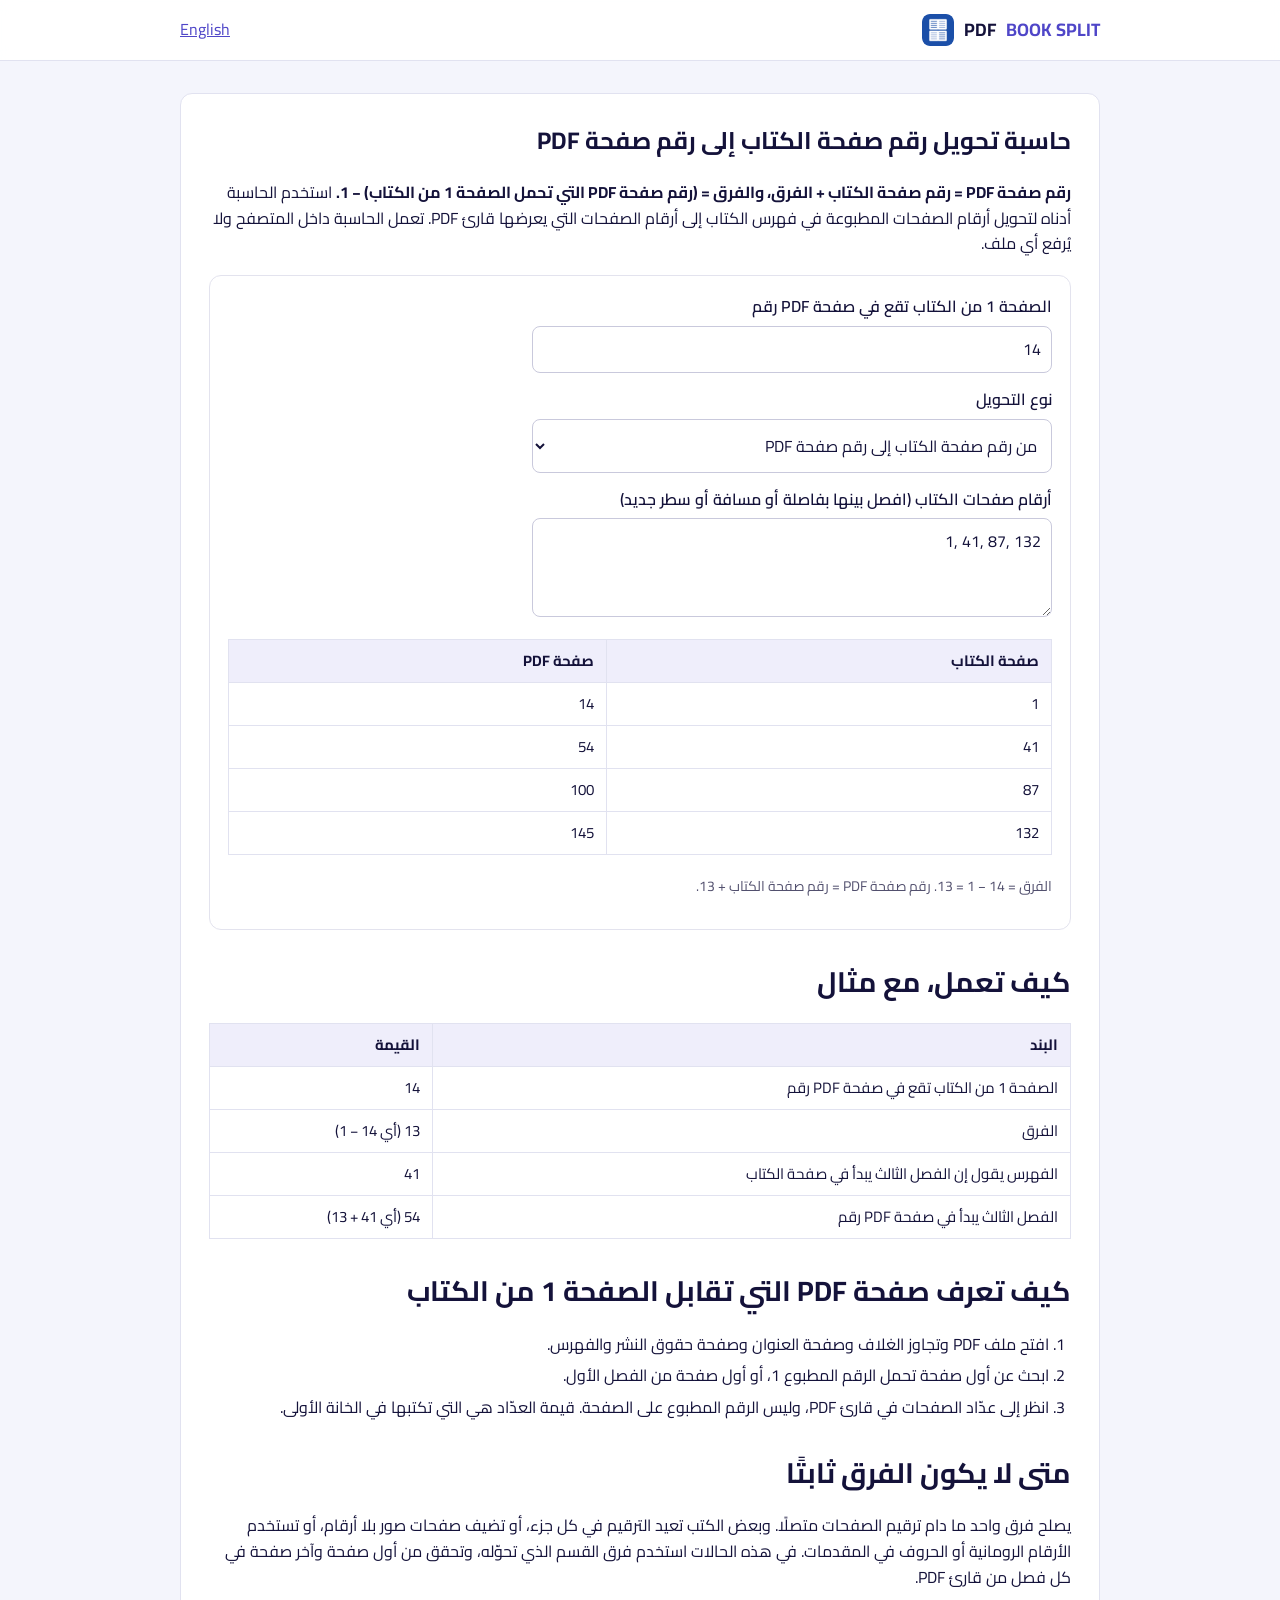
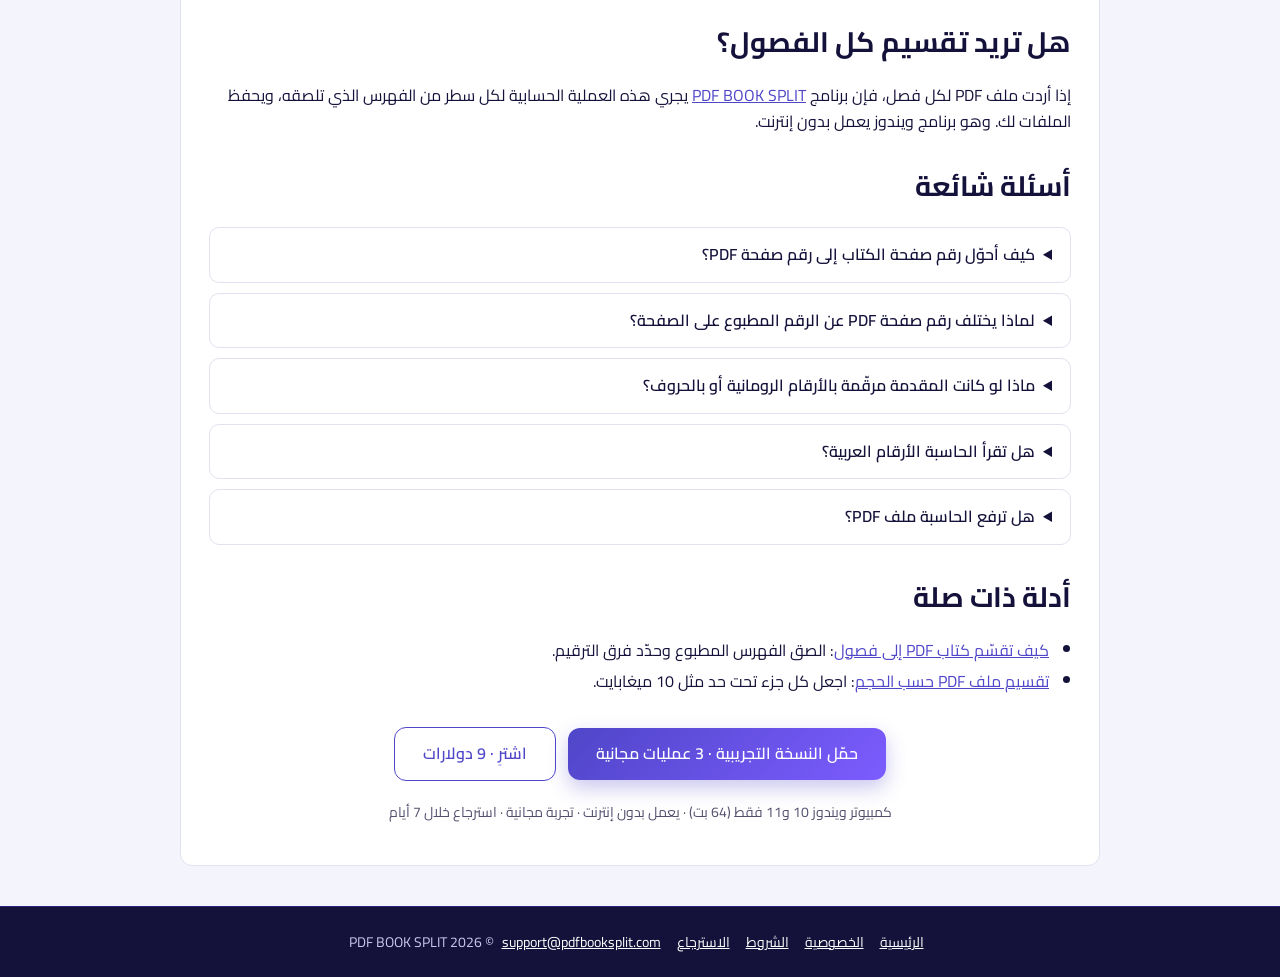
==== commit 2f1c7345: "Add related-guides links between guide pages" ====
--- a/ar-page-number-offset-calculator.html
+++ b/ar-page-number-offset-calculator.html
@@ -11,7 +11,7 @@
 <link rel="alternate" hreflang="x-default" href="https://pdfbooksplit.com/page-number-offset-calculator">
 <link rel="preconnect" href="https://fonts.googleapis.com">
 <link href="https://fonts.googleapis.com/css2?family=Cairo:wght@400;600;700&display=swap" rel="stylesheet">
-<link rel="stylesheet" href="style.css?v=4">
+<link rel="stylesheet" href="style.css?v=5">
 <meta property="og:type" content="article">
 <meta property="og:site_name" content="PDF BOOK SPLIT">
 <meta property="og:title" content="حاسبة تحويل رقم صفحة الكتاب إلى رقم صفحة PDF – PDF BOOK SPLIT">
@@ -113,6 +113,11 @@
 <details><summary>هل تقرأ الحاسبة الأرقام العربية؟</summary><p>نعم. تقبل الأرقام العربية الهندية والفارسية، فيمكنك لصق أرقام الفهرس من كتاب عربي كما هي.</p></details>
 <details><summary>هل ترفع الحاسبة ملف PDF؟</summary><p>لا. تجري الحاسبة عملية حسابية على الأرقام التي تكتبها داخل المتصفح فقط، بلا ملف وبلا رفع.</p></details>
 
+<h2>أدلة ذات صلة</h2>
+<ul class="related">
+<li><a href="ar-split-pdf-book-chapters">كيف تقسّم كتاب PDF إلى فصول</a>: الصق الفهرس المطبوع وحدّد فرق الترقيم.</li>
+<li><a href="ar-split-pdf-by-size">تقسيم ملف PDF حسب الحجم</a>: اجعل كل جزء تحت حد مثل 10 ميغابايت.</li>
+</ul>
 <p style="text-align:center;margin-top:28px"><a class="btn" data-gate="trial" href="https://payhip.com/b/svyUx">حمّل النسخة التجريبية · 3 عمليات مجانية</a> <a class="btn alt" data-gate="buy" href="https://payhip.com/b/KgGHx">اشترِ · 9 دولارات</a></p>
 <p class="note" style="text-align:center">كمبيوتر ويندوز 10 و11 فقط (64 بت) · يعمل بدون إنترنت · تجربة مجانية · استرجاع خلال 7 أيام</p>
 </article></div></main>
--- a/style.css
+++ b/style.css
@@ -72,3 +72,29 @@
 .gate-actions{display:flex;flex-wrap:wrap;gap:8px}
 .gate-actions .btn{margin:0;cursor:pointer;font:inherit;font-weight:600}
 .gate-go[aria-disabled="true"]{opacity:.45;box-shadow:none;cursor:not-allowed}
+
+.hero2{background:linear-gradient(135deg,#3B2FB0 0%,#5B47E0 55%,#7C5CFF 100%);color:#fff;padding:56px 20px 40px}
+.h2-in{max-width:1180px;margin:0 auto;display:flex;align-items:center;gap:48px}
+.h2-copy{flex:1 1 460px;min-width:0}
+.h2-shot{flex:1 1 520px;min-width:0}
+.h2-shot img{display:block;width:100%;height:auto;border-radius:16px;box-shadow:0 30px 60px rgba(15,10,60,.45)}
+.h2-tags{display:flex;flex-wrap:wrap;gap:8px;margin-bottom:20px}
+.h2-tags span{padding:6px 12px;border-radius:999px;background:rgba(255,255,255,.14);font-size:13px;font-weight:700;letter-spacing:.08em}
+.hero2 h1{margin:0 0 18px;font-size:56px;line-height:1.06;font-weight:800;letter-spacing:-.02em;color:#fff}
+.h2-lead{margin:0 0 26px;font-size:19px;line-height:1.6;color:#E4E1FF}
+.h2-lead strong{color:#fff}
+.h2-cta{display:flex;flex-wrap:wrap;align-items:center;gap:14px}
+.buy-big{display:inline-flex;align-items:center;gap:14px;padding:17px 28px;border-radius:16px;background:#FBBF24;color:#1E1B4B;text-decoration:none;font-weight:800;font-size:21px;box-shadow:0 14px 30px rgba(15,10,60,.35);transition:transform .15s,box-shadow .15s,background .15s}
+.buy-big:hover{transform:translateY(-2px);background:#FCD34D;box-shadow:0 18px 36px rgba(15,10,60,.42)}
+.buy-big .price{padding:4px 12px;border-radius:10px;background:#1E1B4B;color:#FDE68A;font-size:19px}
+.buy-big s{font-size:16px;font-weight:600;color:#78350F}
+.try-small{display:inline-flex;align-items:center;gap:8px;padding:11px 16px;border-radius:12px;background:rgba(255,255,255,.12);border:1px solid rgba(255,255,255,.4);color:#fff;text-decoration:none;font-weight:600;font-size:15px}
+.try-small:hover{background:rgba(255,255,255,.2)}
+.try-small .free-tag{margin:0;background:#22C55E;color:#052E16;font-size:12px}
+.h2-note{margin:16px 0 0;font-size:14px;color:#C7C2FF}
+.h2-note strong{color:#fff}
+.h2-pills{max-width:1180px;margin:36px auto 0;display:flex;flex-wrap:wrap;gap:10px}
+.h2-pills span{padding:8px 16px;border-radius:999px;border:2px solid rgba(255,255,255,.35);font-size:16px;font-weight:600}
+.hero2 :focus-visible{outline:3px solid #FDE68A;outline-offset:3px}
+@media(max-width:900px){.h2-in{flex-direction:column;align-items:stretch;gap:32px}.hero2 h1{font-size:40px}}
+@media(max-width:480px){.hero2{padding:36px 16px 28px}.hero2 h1{font-size:32px}.h2-lead{font-size:17px}.buy-big{font-size:19px;padding:15px 20px;width:100%;justify-content:center;box-sizing:border-box}.try-small{width:100%;justify-content:center;box-sizing:border-box}.h2-pills span{font-size:14px;padding:6px 12px}}
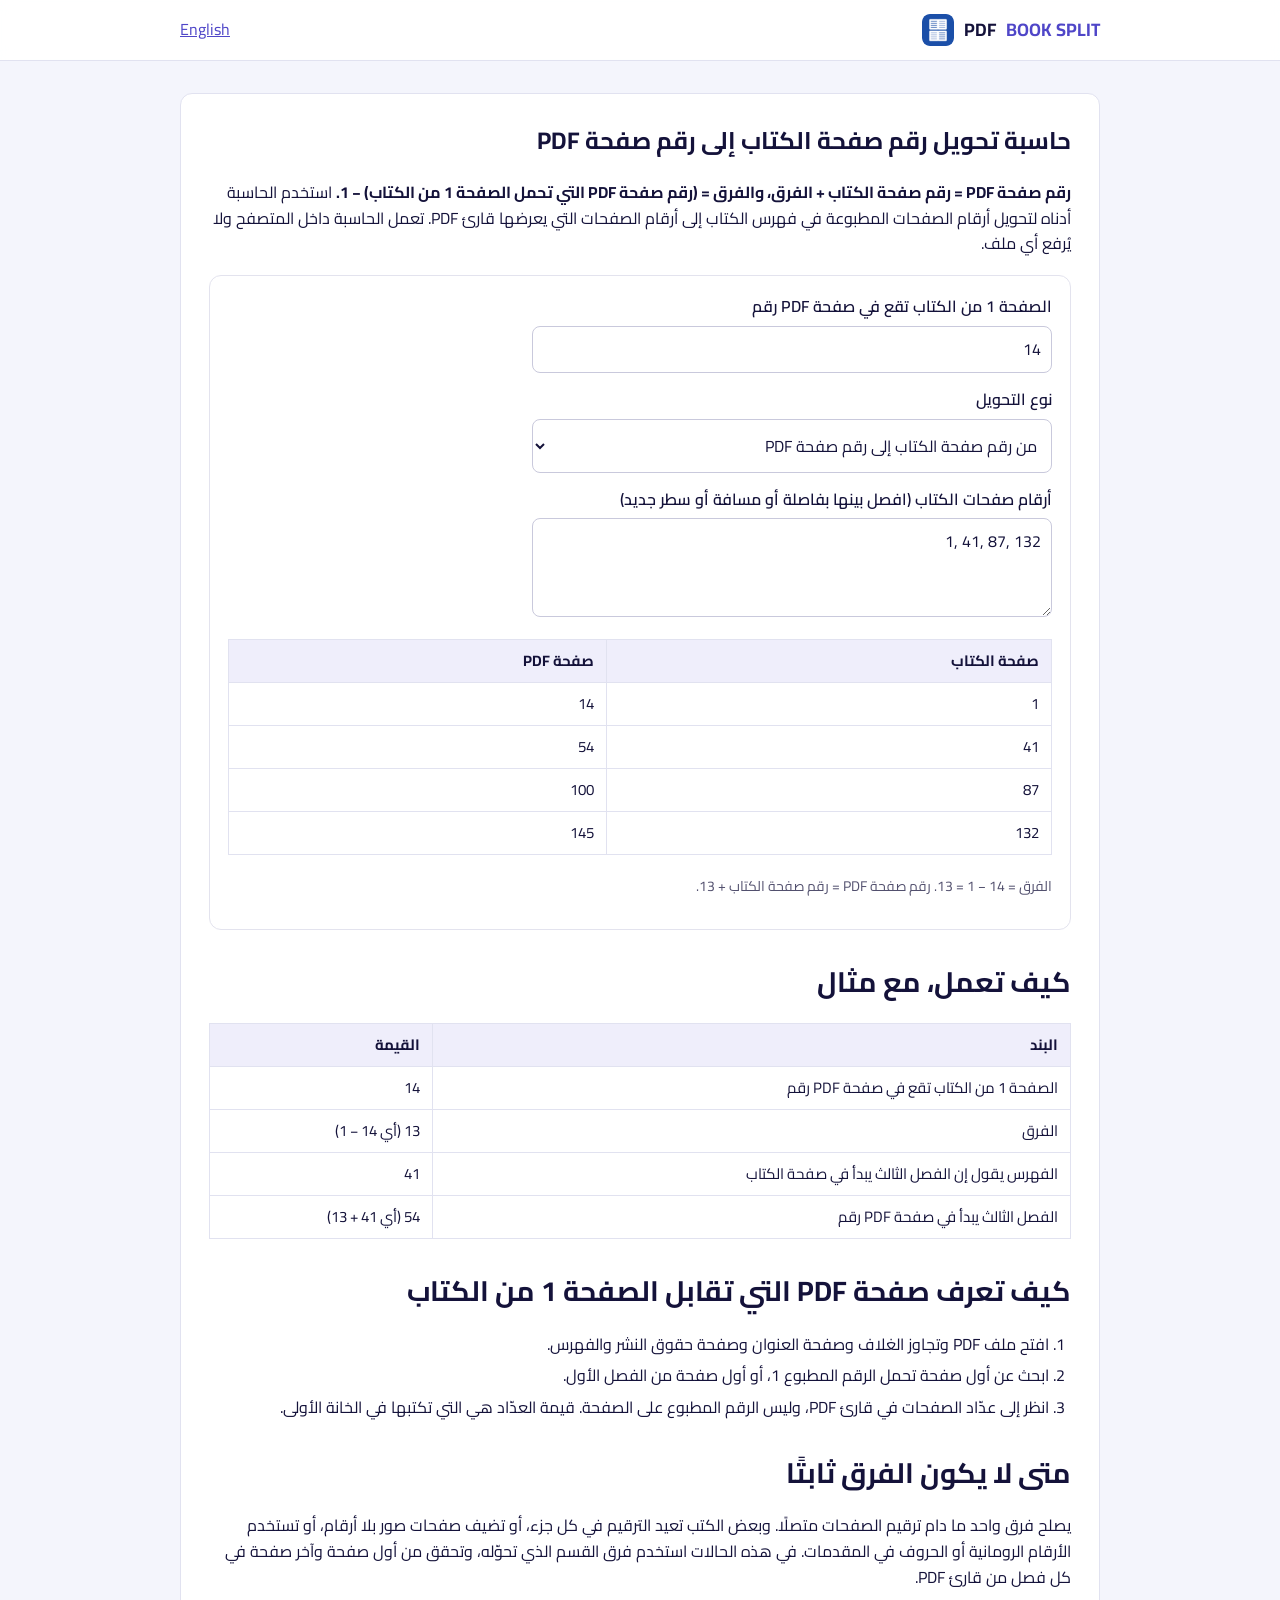
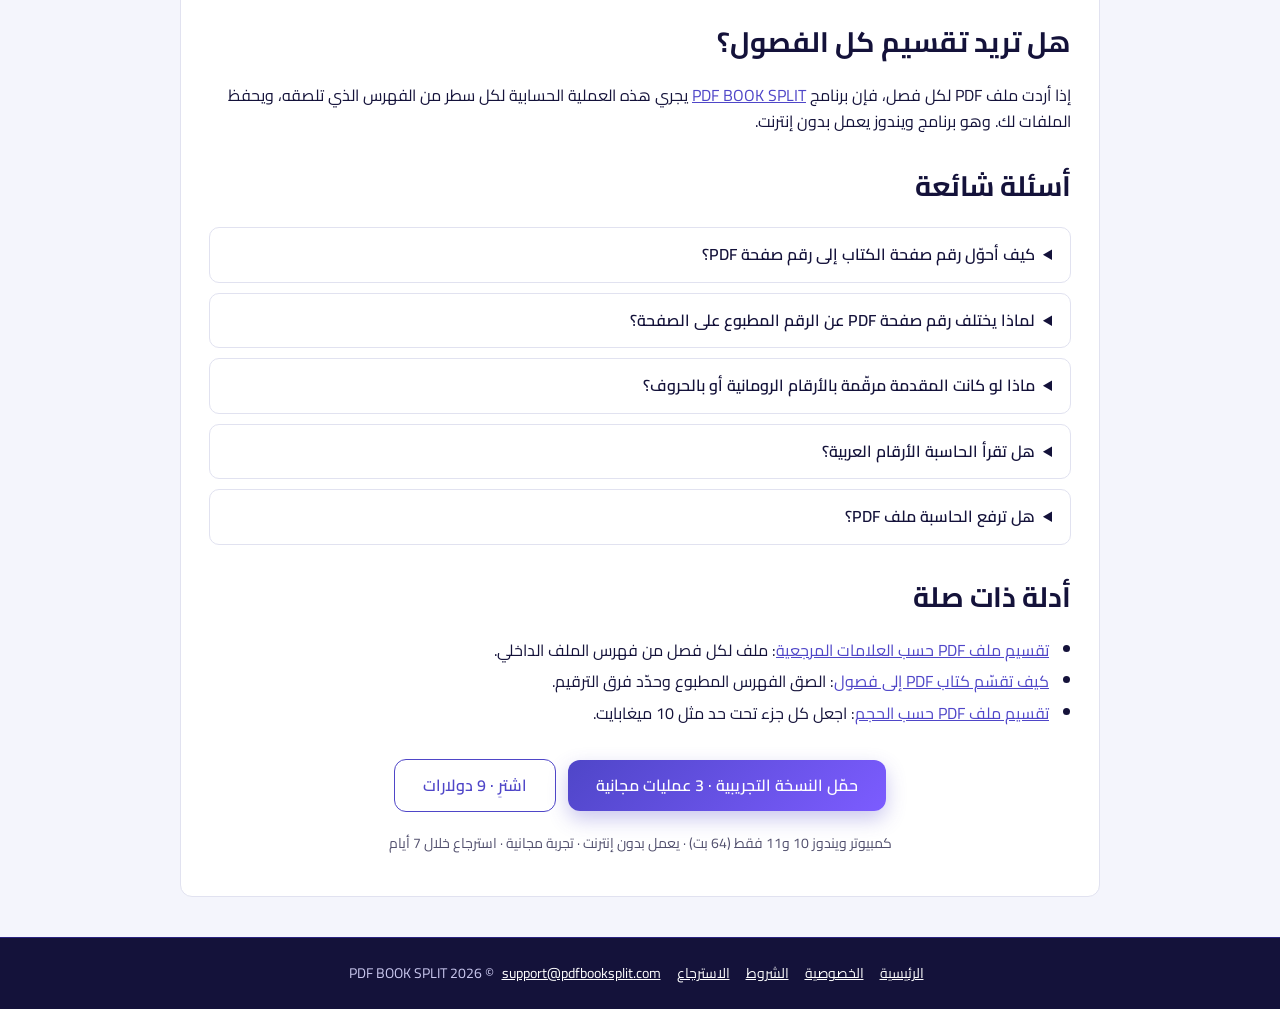
==== commit 04fe12c2: "Add Arabic guide: split PDF by bookmarks; link from ar.html and Arabic guides; sitemap Co-Authored-B" ====
--- a/ar-page-number-offset-calculator.html
+++ b/ar-page-number-offset-calculator.html
@@ -115,6 +115,7 @@
 
 <h2>أدلة ذات صلة</h2>
 <ul class="related">
+<li><a href="ar-split-pdf-by-bookmarks">تقسيم ملف PDF حسب العلامات المرجعية</a>: ملف لكل فصل من فهرس الملف الداخلي.</li>
 <li><a href="ar-split-pdf-book-chapters">كيف تقسّم كتاب PDF إلى فصول</a>: الصق الفهرس المطبوع وحدّد فرق الترقيم.</li>
 <li><a href="ar-split-pdf-by-size">تقسيم ملف PDF حسب الحجم</a>: اجعل كل جزء تحت حد مثل 10 ميغابايت.</li>
 </ul>
